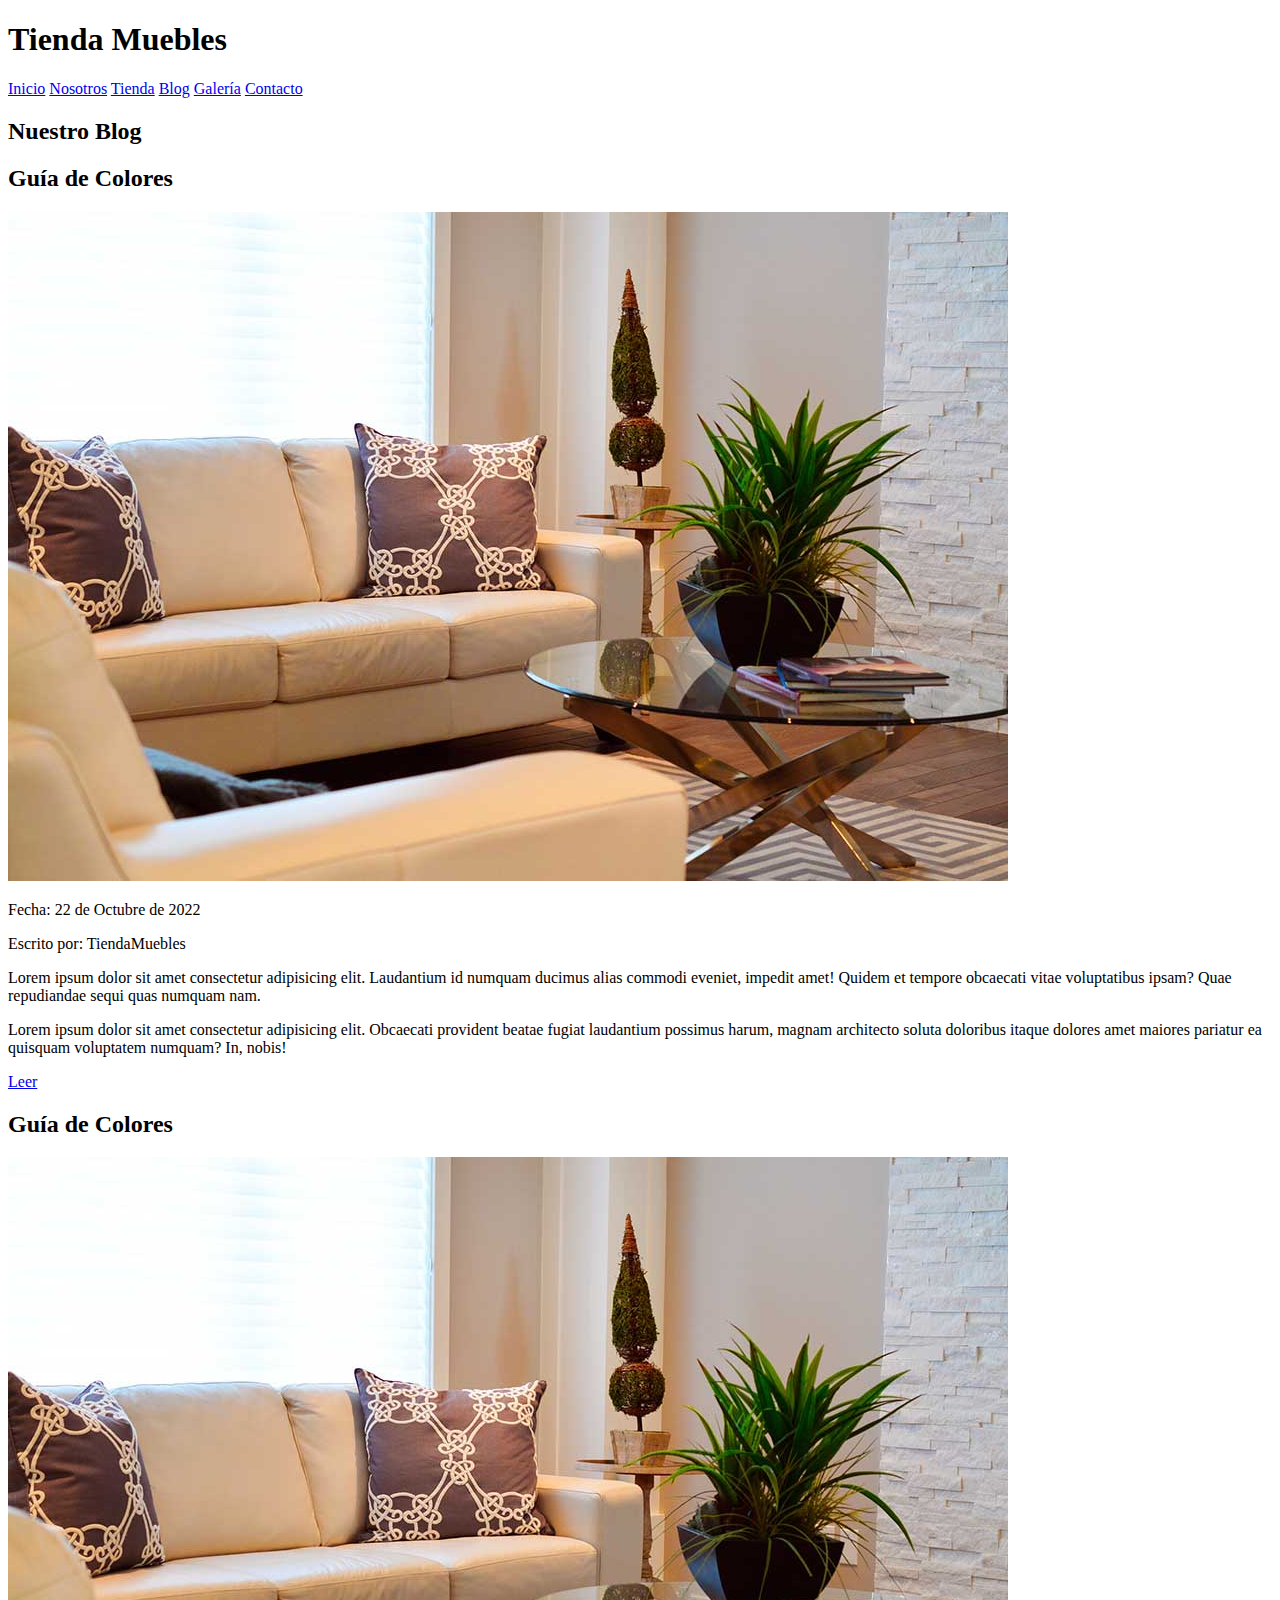
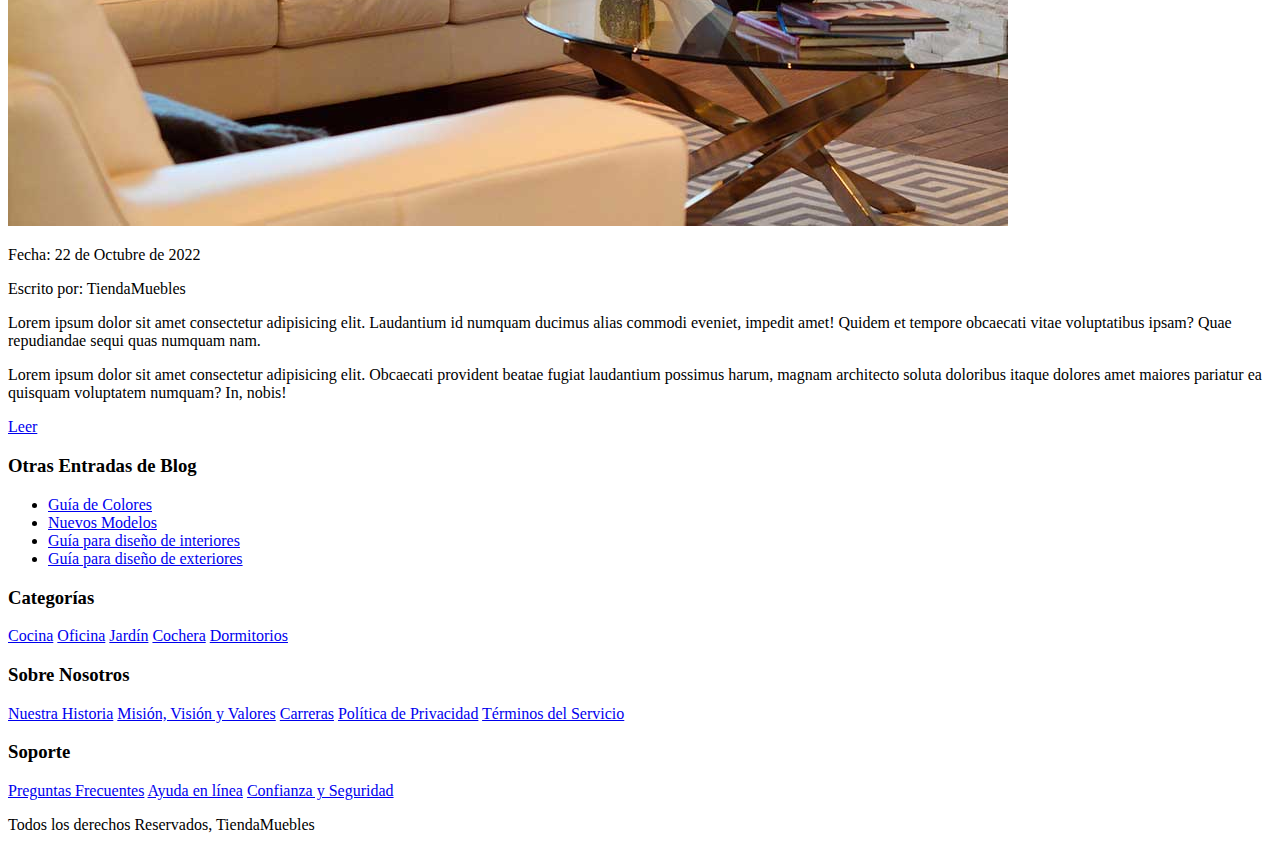
==== blog.html @ 780c31a2 "Se han agregado todos los apartados web y las imagenes" ====
<!DOCTYPE html>
<html lang="es">
<head>
    <meta charset="UTF-8">
    <meta http-equiv="X-UA-Compatible" content="IE=edge">
    <meta name="viewport" content="width=device-width, initial-scale=1.0">
    <title>Ecommerce - Blog</title>
    <link rel="stylesheet" href="css/normalize.css">
    <link rel="preconnect" href="https://fonts.googleapis.com">
<link rel="preconnect" href="https://fonts.gstatic.com" crossorigin>
<link href="https://fonts.googleapis.com/css2?family=Playfair+Display:wght@700&family=Raleway:wght@400;700;900&display=swap" rel="stylesheet">
    <link rel="stylesheet" href="css/app.css">
</head>
<body>
    <header>
        <h1 class="nombre-sitio">Tienda <span> Muebles </span></h1>
    </header>
    
    <div class="contenedor-navegacion">
        <nav class="nav-principal contenedor">
            <a href="index.html">Inicio</a>
            <a href="nosotros.html">Nosotros</a>
            <a href="tienda.html">Tienda</a>
            <a href="blog.html">Blog</a>
            <a href="galeria.html">Galería</a>
            <a href="contacto.html">Contacto</a>
        </nav>
    </div>

    
    <main class="contenido-principal contenedor ">
        <h2 class="text-center">Nuestro Blog</h2>
        
        <section class="contenedor-blog">
            <div class="blog">
                <article class="entrada">
                    <h2>Guía de Colores</h2>

                    <div class="imagen">
                        <img src="img/nosotros.jpg" alt="imagen blog">
                    </div>

                    <div class="contenido-blog">
                        <div class="entrada-meta">
                            <p>Fecha: <span>22 de Octubre de 2022</span> </p>
                            <p>Escrito por: <span>TiendaMuebles</span> </p>
                        </div>

                        <div class="entrada-blog">
                            <p>Lorem ipsum dolor sit amet consectetur adipisicing elit. Laudantium id numquam ducimus alias commodi eveniet, impedit amet! Quidem et tempore obcaecati vitae voluptatibus ipsam? Quae repudiandae sequi quas numquam nam.</p>

                            <p>Lorem ipsum dolor sit amet consectetur adipisicing elit. Obcaecati provident beatae fugiat laudantium possimus harum, magnam architecto soluta doloribus itaque dolores amet maiores pariatur ea quisquam voluptatem numquam? In, nobis!</p>
                        </div>
                        <a href="entrada.html" class="btn max-width-30">Leer</a>
                    
                    </div>

                  
                </article>

                <article class="entrada">
                    <h2>Guía de Colores</h2>

                    <div class="imagen">
                        <img src="img/nosotros.jpg" alt="imagen blog">
                    </div>

                    <div class="contenido-blog">
                        <div class="entrada-meta">
                            <p>Fecha: <span>22 de Octubre de 2022</span> </p>
                            <p>Escrito por: <span>TiendaMuebles</span> </p>
                        </div>

                        <div class="entrada-blog">
                            <p>Lorem ipsum dolor sit amet consectetur adipisicing elit. Laudantium id numquam ducimus alias commodi eveniet, impedit amet! Quidem et tempore obcaecati vitae voluptatibus ipsam? Quae repudiandae sequi quas numquam nam.</p>

                            <p>Lorem ipsum dolor sit amet consectetur adipisicing elit. Obcaecati provident beatae fugiat laudantium possimus harum, magnam architecto soluta doloribus itaque dolores amet maiores pariatur ea quisquam voluptatem numquam? In, nobis!</p>
                        </div>

                        <a href="entrada.html" class="btn max-width-30">Leer</a>
                    </div>

                    
                    
                </article>
            </div>

            <aside>
                <h3>Otras Entradas de Blog</h3>
                <ul>
                    <li>
                        <a href="entrada.html">Guía de Colores</a>
                    </li>
                    <li>
                        <a href="entrada.html">Nuevos Modelos</a>
                    </li>
                    <li>
                        <a href="entrada.html">Guía para diseño de interiores</a>
                    </li>
                    <li>
                        <a href="entrada.html">Guía para diseño de exteriores</a>
                    </li>
                </ul>
            </aside>
        </section>
    </main>




    <footer class="site-footer">
        <div class="grid-footer contenedor">
            <div>
                <h3>Categorías</h3>

                <nav class="footer-menu">
                    <a href="#">Cocina</a>
                    <a href="#">Oficina</a>
                    <a href="#">Jardín</a>
                    <a href="#">Cochera</a>
                    <a href="#">Dormitorios</a>
                </nav>
            </div>

            <div>
                <h3>Sobre Nosotros</h3>
                <nav class="footer-menu">
                    <a href="#">Nuestra Historia</a>
                    <a href="#">Misión, Visión y Valores</a>
                    <a href="#">Carreras</a>
                    <a href="#">Política de Privacidad</a>
                    <a href="#">Términos del Servicio</a>
                </nav>
            </div>

            <div>
                <h3>Soporte</h3>
                <nav class="footer-menu">
                    <a href="#">Preguntas Frecuentes</a>
                    <a href="#">Ayuda en línea</a>
                    <a href="#">Confianza y Seguridad</a>
                </nav>
            </div>

        </div>

        <p class="copyright">Todos los derechos Reservados, TiendaMuebles</p>
    </footer>

</body>
</html>
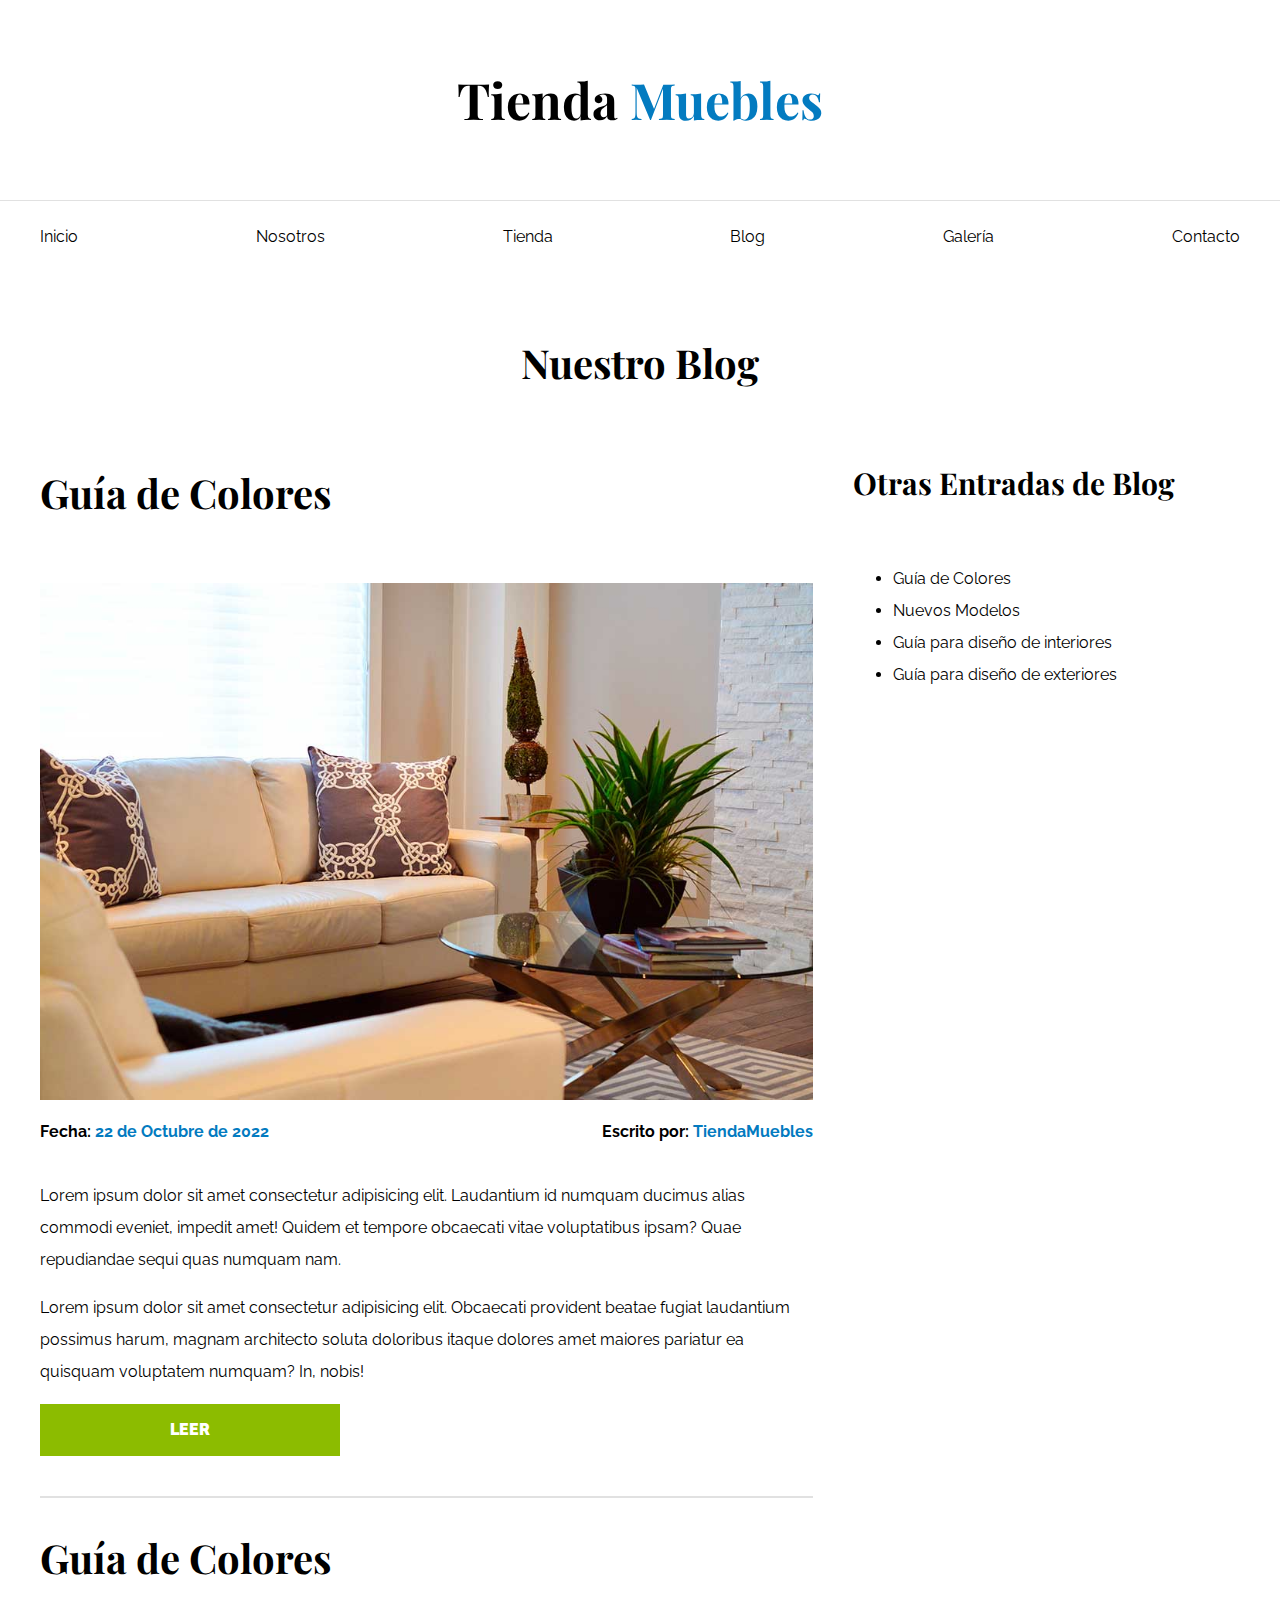
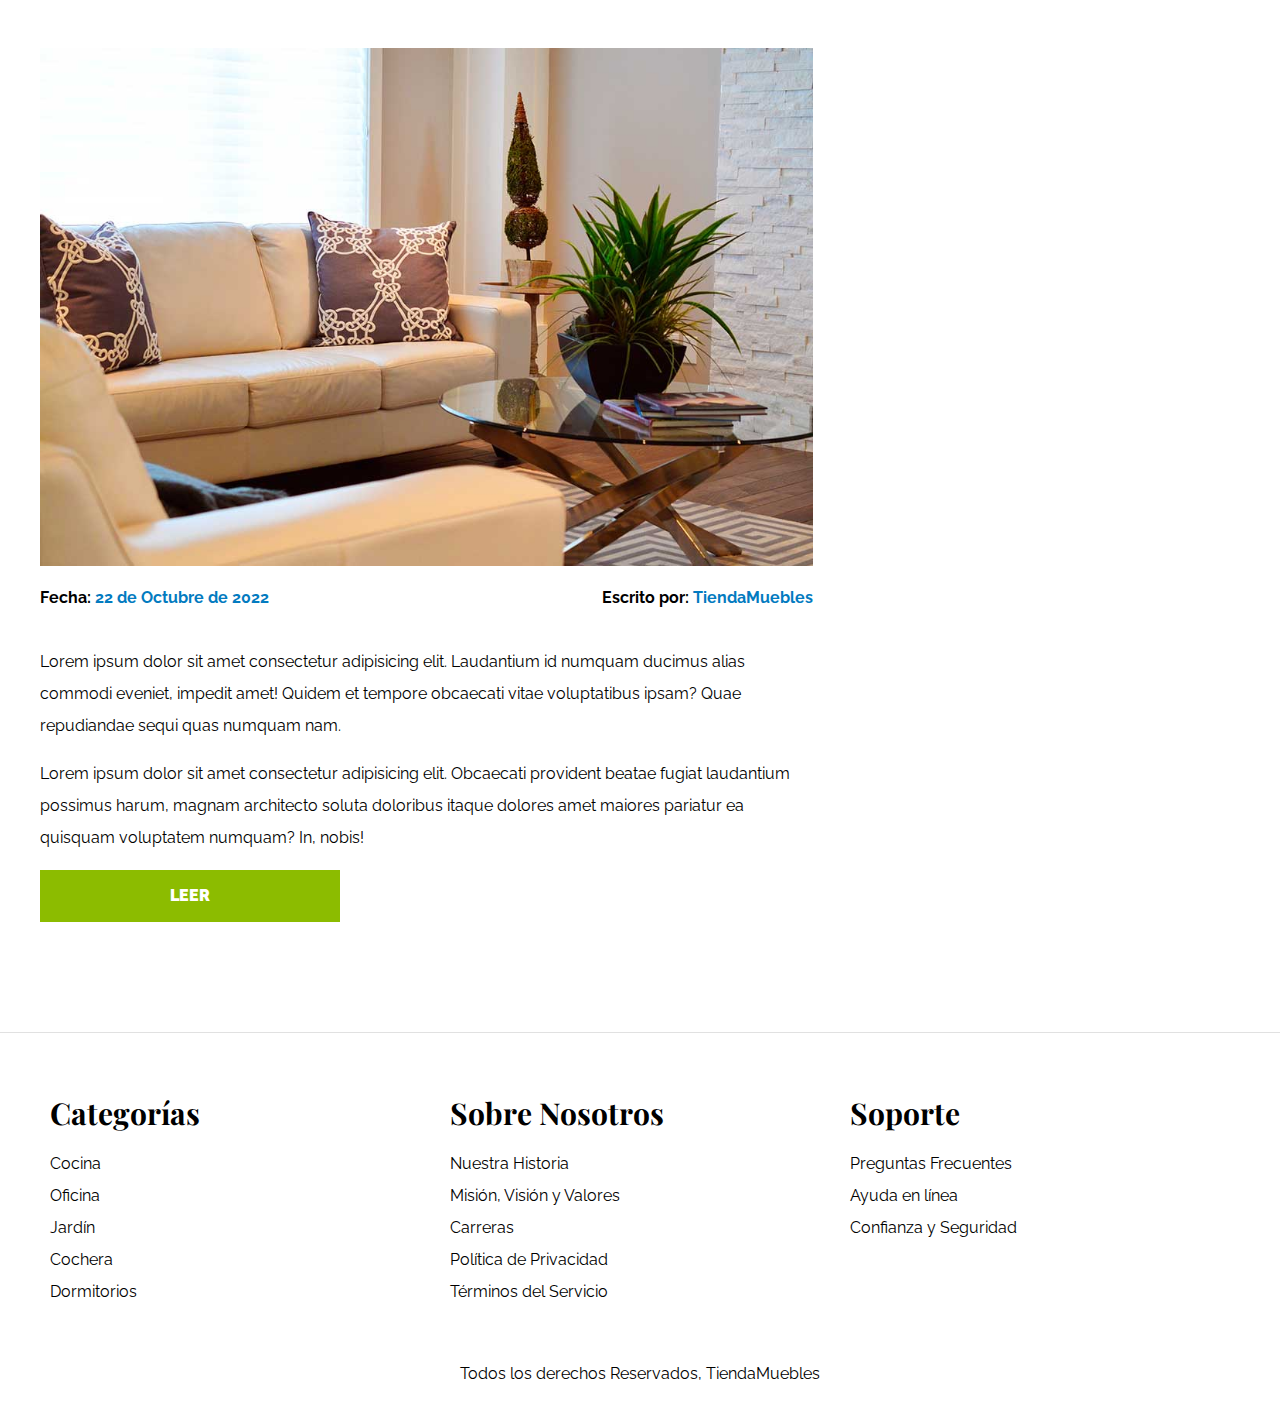
==== commit c9e79849: "Actualizado" ====
--- a/blog.html
+++ b/blog.html
@@ -1,151 +1,162 @@
 <!DOCTYPE html>
 <html lang="es">
-<head>
-    <meta charset="UTF-8">
-    <meta http-equiv="X-UA-Compatible" content="IE=edge">
-    <meta name="viewport" content="width=device-width, initial-scale=1.0">
+  <head>
+    <meta charset="UTF-8" />
+    <meta http-equiv="X-UA-Compatible" content="IE=edge" />
+    <meta name="viewport" content="width=device-width, initial-scale=1.0" />
     <title>Ecommerce - Blog</title>
-    <link rel="stylesheet" href="css/normalize.css">
-    <link rel="preconnect" href="https://fonts.googleapis.com">
-<link rel="preconnect" href="https://fonts.gstatic.com" crossorigin>
-<link href="https://fonts.googleapis.com/css2?family=Playfair+Display:wght@700&family=Raleway:wght@400;700;900&display=swap" rel="stylesheet">
-    <link rel="stylesheet" href="css/app.css">
-</head>
-<body>
+    <link rel="stylesheet" href="css/normalize.css" />
+    <link rel="preconnect" href="https://fonts.googleapis.com" />
+    <link rel="preconnect" href="https://fonts.gstatic.com" crossorigin />
+    <link
+      href="https://fonts.googleapis.com/css2?family=Playfair+Display:wght@700&family=Raleway:wght@400;700;900&display=swap"
+      rel="stylesheet"
+    />
+    <link rel="stylesheet" href="css/main.css" />
+  </head>
+  <body>
     <header>
-        <h1 class="nombre-sitio">Tienda <span> Muebles </span></h1>
+      <h1 class="nombre-sitio">Tienda <span> Muebles </span></h1>
     </header>
-    
+
     <div class="contenedor-navegacion">
-        <nav class="nav-principal contenedor">
-            <a href="index.html">Inicio</a>
-            <a href="nosotros.html">Nosotros</a>
-            <a href="tienda.html">Tienda</a>
-            <a href="blog.html">Blog</a>
-            <a href="galeria.html">Galería</a>
-            <a href="contacto.html">Contacto</a>
-        </nav>
+      <nav class="nav-principal contenedor">
+        <a href="index.html">Inicio</a>
+        <a href="nosotros.html">Nosotros</a>
+        <a href="tienda.html">Tienda</a>
+        <a href="blog.html">Blog</a>
+        <a href="galeria.html">Galería</a>
+        <a href="contacto.html">Contacto</a>
+      </nav>
     </div>
 
-    
-    <main class="contenido-principal contenedor ">
-        <h2 class="text-center">Nuestro Blog</h2>
-        
-        <section class="contenedor-blog">
-            <div class="blog">
-                <article class="entrada">
-                    <h2>Guía de Colores</h2>
+    <main class="contenido-principal contenedor">
+      <h2 class="text-center">Nuestro Blog</h2>
 
-                    <div class="imagen">
-                        <img src="img/nosotros.jpg" alt="imagen blog">
-                    </div>
+      <section class="contenedor-blog">
+        <div class="blog">
+          <article class="entrada">
+            <h2>Guía de Colores</h2>
 
-                    <div class="contenido-blog">
-                        <div class="entrada-meta">
-                            <p>Fecha: <span>22 de Octubre de 2022</span> </p>
-                            <p>Escrito por: <span>TiendaMuebles</span> </p>
-                        </div>
-
-                        <div class="entrada-blog">
-                            <p>Lorem ipsum dolor sit amet consectetur adipisicing elit. Laudantium id numquam ducimus alias commodi eveniet, impedit amet! Quidem et tempore obcaecati vitae voluptatibus ipsam? Quae repudiandae sequi quas numquam nam.</p>
-
-                            <p>Lorem ipsum dolor sit amet consectetur adipisicing elit. Obcaecati provident beatae fugiat laudantium possimus harum, magnam architecto soluta doloribus itaque dolores amet maiores pariatur ea quisquam voluptatem numquam? In, nobis!</p>
-                        </div>
-                        <a href="entrada.html" class="btn max-width-30">Leer</a>
-                    
-                    </div>
-
-                  
-                </article>
-
-                <article class="entrada">
-                    <h2>Guía de Colores</h2>
-
-                    <div class="imagen">
-                        <img src="img/nosotros.jpg" alt="imagen blog">
-                    </div>
-
-                    <div class="contenido-blog">
-                        <div class="entrada-meta">
-                            <p>Fecha: <span>22 de Octubre de 2022</span> </p>
-                            <p>Escrito por: <span>TiendaMuebles</span> </p>
-                        </div>
-
-                        <div class="entrada-blog">
-                            <p>Lorem ipsum dolor sit amet consectetur adipisicing elit. Laudantium id numquam ducimus alias commodi eveniet, impedit amet! Quidem et tempore obcaecati vitae voluptatibus ipsam? Quae repudiandae sequi quas numquam nam.</p>
-
-                            <p>Lorem ipsum dolor sit amet consectetur adipisicing elit. Obcaecati provident beatae fugiat laudantium possimus harum, magnam architecto soluta doloribus itaque dolores amet maiores pariatur ea quisquam voluptatem numquam? In, nobis!</p>
-                        </div>
-
-                        <a href="entrada.html" class="btn max-width-30">Leer</a>
-                    </div>
-
-                    
-                    
-                </article>
+            <div class="imagen">
+              <img src="img/nosotros.jpg" alt="imagen blog" />
             </div>
 
-            <aside>
-                <h3>Otras Entradas de Blog</h3>
-                <ul>
-                    <li>
-                        <a href="entrada.html">Guía de Colores</a>
-                    </li>
-                    <li>
-                        <a href="entrada.html">Nuevos Modelos</a>
-                    </li>
-                    <li>
-                        <a href="entrada.html">Guía para diseño de interiores</a>
-                    </li>
-                    <li>
-                        <a href="entrada.html">Guía para diseño de exteriores</a>
-                    </li>
-                </ul>
-            </aside>
-        </section>
+            <div class="contenido-blog">
+              <div class="entrada-meta">
+                <p>Fecha: <span>22 de Octubre de 2022</span></p>
+                <p>Escrito por: <span>TiendaMuebles</span></p>
+              </div>
+
+              <div class="entrada-blog">
+                <p>
+                  Lorem ipsum dolor sit amet consectetur adipisicing elit.
+                  Laudantium id numquam ducimus alias commodi eveniet, impedit
+                  amet! Quidem et tempore obcaecati vitae voluptatibus ipsam?
+                  Quae repudiandae sequi quas numquam nam.
+                </p>
+
+                <p>
+                  Lorem ipsum dolor sit amet consectetur adipisicing elit.
+                  Obcaecati provident beatae fugiat laudantium possimus harum,
+                  magnam architecto soluta doloribus itaque dolores amet maiores
+                  pariatur ea quisquam voluptatem numquam? In, nobis!
+                </p>
+              </div>
+              <a href="entrada.html" class="btn max-width-30">Leer</a>
+            </div>
+          </article>
+
+          <article class="entrada">
+            <h2>Guía de Colores</h2>
+
+            <div class="imagen">
+              <img src="img/nosotros.jpg" alt="imagen blog" />
+            </div>
+
+            <div class="contenido-blog">
+              <div class="entrada-meta">
+                <p>Fecha: <span>22 de Octubre de 2022</span></p>
+                <p>Escrito por: <span>TiendaMuebles</span></p>
+              </div>
+
+              <div class="entrada-blog">
+                <p>
+                  Lorem ipsum dolor sit amet consectetur adipisicing elit.
+                  Laudantium id numquam ducimus alias commodi eveniet, impedit
+                  amet! Quidem et tempore obcaecati vitae voluptatibus ipsam?
+                  Quae repudiandae sequi quas numquam nam.
+                </p>
+
+                <p>
+                  Lorem ipsum dolor sit amet consectetur adipisicing elit.
+                  Obcaecati provident beatae fugiat laudantium possimus harum,
+                  magnam architecto soluta doloribus itaque dolores amet maiores
+                  pariatur ea quisquam voluptatem numquam? In, nobis!
+                </p>
+              </div>
+
+              <a href="entrada.html" class="btn max-width-30">Leer</a>
+            </div>
+          </article>
+        </div>
+
+        <aside>
+          <h3>Otras Entradas de Blog</h3>
+          <ul>
+            <li>
+              <a href="entrada.html">Guía de Colores</a>
+            </li>
+            <li>
+              <a href="entrada.html">Nuevos Modelos</a>
+            </li>
+            <li>
+              <a href="entrada.html">Guía para diseño de interiores</a>
+            </li>
+            <li>
+              <a href="entrada.html">Guía para diseño de exteriores</a>
+            </li>
+          </ul>
+        </aside>
+      </section>
     </main>
 
+    <footer class="site-footer">
+      <div class="grid-footer contenedor">
+        <div>
+          <h3>Categorías</h3>
 
-
-
-    <footer class="site-footer">
-        <div class="grid-footer contenedor">
-            <div>
-                <h3>Categorías</h3>
-
-                <nav class="footer-menu">
-                    <a href="#">Cocina</a>
-                    <a href="#">Oficina</a>
-                    <a href="#">Jardín</a>
-                    <a href="#">Cochera</a>
-                    <a href="#">Dormitorios</a>
-                </nav>
-            </div>
-
-            <div>
-                <h3>Sobre Nosotros</h3>
-                <nav class="footer-menu">
-                    <a href="#">Nuestra Historia</a>
-                    <a href="#">Misión, Visión y Valores</a>
-                    <a href="#">Carreras</a>
-                    <a href="#">Política de Privacidad</a>
-                    <a href="#">Términos del Servicio</a>
-                </nav>
-            </div>
-
-            <div>
-                <h3>Soporte</h3>
-                <nav class="footer-menu">
-                    <a href="#">Preguntas Frecuentes</a>
-                    <a href="#">Ayuda en línea</a>
-                    <a href="#">Confianza y Seguridad</a>
-                </nav>
-            </div>
-
+          <nav class="footer-menu">
+            <a href="#">Cocina</a>
+            <a href="#">Oficina</a>
+            <a href="#">Jardín</a>
+            <a href="#">Cochera</a>
+            <a href="#">Dormitorios</a>
+          </nav>
         </div>
 
-        <p class="copyright">Todos los derechos Reservados, TiendaMuebles</p>
+        <div>
+          <h3>Sobre Nosotros</h3>
+          <nav class="footer-menu">
+            <a href="#">Nuestra Historia</a>
+            <a href="#">Misión, Visión y Valores</a>
+            <a href="#">Carreras</a>
+            <a href="#">Política de Privacidad</a>
+            <a href="#">Términos del Servicio</a>
+          </nav>
+        </div>
+
+        <div>
+          <h3>Soporte</h3>
+          <nav class="footer-menu">
+            <a href="#">Preguntas Frecuentes</a>
+            <a href="#">Ayuda en línea</a>
+            <a href="#">Confianza y Seguridad</a>
+          </nav>
+        </div>
+      </div>
+
+      <p class="copyright">Todos los derechos Reservados, TiendaMuebles</p>
     </footer>
-
-</body>
-</html>+  </body>
+</html>
--- a/css/main.css
+++ b/css/main.css
@@ -0,0 +1,301 @@
+html {
+    box-sizing: border-box;
+    font-size: 62.5%; /* <- con esto hacemos que 1 REM sea igual  a 10px*/
+}
+
+*, *:before, *:after{
+    box-sizing: inherit;
+}
+
+body {
+    font-family: 'Raleway', sans-serif;
+    font-size: 1.6rem;
+    line-height: 2;
+}
+
+/* Globales */
+h1, h2, h3{
+    font-family: 'Playfair Display', serif;
+    margin: 0 0 5rem 0;
+}
+
+h1{
+    font-size: 5rem;
+}
+
+h2{
+    font-size: 4rem;
+}
+h3 {
+    font-size: 3rem;
+}
+
+a {
+    text-decoration: none;
+    color: black;
+}
+
+.contenedor{
+    max-width: 120rem;
+    margin: 0 auto;
+}
+
+img {
+    max-width: 100%;
+    display: block;
+}
+
+.btn {
+    background-color: #8cbc00;
+    display: block;
+    color: #FFF;
+    text-transform: uppercase;
+    font-weight: 900;
+    padding: 1rem;
+    transition: background-color .3s ease-out ;
+    text-align: center;
+}
+
+.btn:hover {
+    background-color: #769c02;   
+}
+
+/* Utilidades */
+.text-center{
+    text-align: center;
+}
+
+.max-width-30 {
+    max-width: 30rem;
+}
+
+/* Header y navegación */
+.nombre-sitio {
+    margin-top: 5rem;
+    text-align: center;
+}
+
+.nombre-sitio span {
+    color: #037bc0;
+}
+
+.nav-principal{
+    display: flex;
+    justify-content: space-between;
+    padding: 2rem 0;
+}
+
+.contenedor-navegacion{
+    border-top: 1px solid #e1e1e1;
+}
+
+.hero{
+    background-image: url('../img/principal.jpg');
+    height: 55rem;
+    background-repeat: no-repeat;
+    background-size: cover;
+    background-position: center center;
+}
+
+/* Categorias */
+.categorias{
+    text-align: center;
+    padding-top: 5rem;
+}
+
+.categoria a{
+    display: block;
+    text-align: center;
+    padding: 2rem;
+    font-size: 2rem;
+}
+
+.categoria a:hover{
+    background-color: #037bc0;
+    color: #FFF;
+    border-bottom-right-radius: 1rem;
+}
+
+.listado-categorias{
+    display: grid;
+    grid-template-columns: repeat(3, 1fr);
+    gap: 2rem;
+}
+
+/** Bloque nosotros **/
+.sobre-nosotros{
+    background: linear-gradient(to right, transparent 50%, #037bc0 50%, #037bc0 100%),
+    url(../img/nosotros.jpg);
+    background-position: left center;
+    padding: 10rem 0;
+    background-repeat: no-repeat;
+    background-size: 100%, 120rem;
+    margin-top: 5rem;
+}
+
+.sobre-nosotros-grid{
+    display: flex;
+    justify-content: flex-end;
+}
+
+.texto-nosotros{
+    flex-basis: 50%;
+    padding-left: 10rem;
+    color: #FFF;
+}
+
+/* Nuestros productos*/
+.contenido-principal{
+    padding-top: 5rem;
+}
+
+.listado-productos{
+    display: grid;
+    grid-template-columns: repeat(6, 1fr);
+    gap: 2rem;
+}
+
+.producto:nth-child(1){
+    grid-column-start: 1;
+    grid-column-end: 7;
+    display: grid;
+    grid-template-columns: 3fr 1fr;
+}
+
+.producto:nth-child(1) img {
+    height: 43rem;
+    width: 100%;
+    object-fit: cover;
+}
+
+.producto:nth-child(2){
+    grid-column-start: 1;
+    grid-column-end: 4;
+}
+
+.producto:nth-child(2) img, .producto:nth-child(3) img{
+    height: 30rem;
+    width: 100%;
+    object-fit: cover;
+}
+.producto:nth-child(3){
+    grid-column-start: 4;
+    grid-column-end: 7;
+}
+
+.producto:nth-child(4){
+    grid-column-start: 1;
+    grid-column-end: 3;
+}
+
+.producto:nth-child(5){
+    grid-column-start: 3;
+    grid-column-end: 5;
+}
+
+.producto:nth-child(6){
+    grid-column-start: 5;
+    grid-column-end: 7;
+}
+
+.producto{
+    background-color: #037bc0;
+}
+
+.texto-producto{
+    text-align: center;
+    color: #FFF;
+    padding: 2rem;
+}
+
+.texto-producto h3 {
+    margin: 0;
+}
+
+.texto-producto p {
+    margin: 0 0 .5rem 0;
+}
+
+.precio{
+    font-size: 2.8rem;
+    font-weight: 900;
+}
+
+/* footer principal */
+.site-footer {
+    border-top: 1px solid #e1e1e1 ;
+    margin-top: 5rem;
+    padding: 5rem 5rem 0;
+}
+
+.site-footer h3 {
+    margin-bottom: 0.5rem;
+}
+
+.grid-footer {
+    display: grid;
+    grid-template-columns: repeat(3, 1fr);
+    gap: 2rem;
+}
+
+.footer-menu a {
+    display: block;
+}
+
+.copyright {
+    text-align: center;
+    margin-top: 5rem;
+}
+
+/* Blog */
+.contenedor-blog {
+    display: grid;
+    grid-template-columns: 2fr 1fr;
+    gap: 4rem;
+}
+
+.entrada {
+    border-bottom: 2px solid #e1e1e1;
+    padding-bottom: 4rem;
+    margin-bottom: 2rem;
+}
+
+.entrada:last-of-type {
+    border-bottom: none;
+}
+
+.entrada-meta {
+    display: flex;
+    justify-content: space-between;
+}
+
+.entrada-meta p {
+    font-weight: bold;
+}
+
+.entrada-meta span {
+    color: #037bc0;
+}
+
+.contenido-entrada-blog {
+    width: 60rem;
+    margin: 0 auto;
+}
+
+/* Galeria */
+.galeria {
+    list-style: none;
+    padding: 0;
+    margin: 0;
+    display: grid;
+    grid-template-columns: repeat(3, 1fr);
+    gap: 2rem;
+}
+
+.galeria img {
+    width: 40rem;
+    height: 30rem;
+    object-fit: cover;
+}
+
+/* Contacto */
